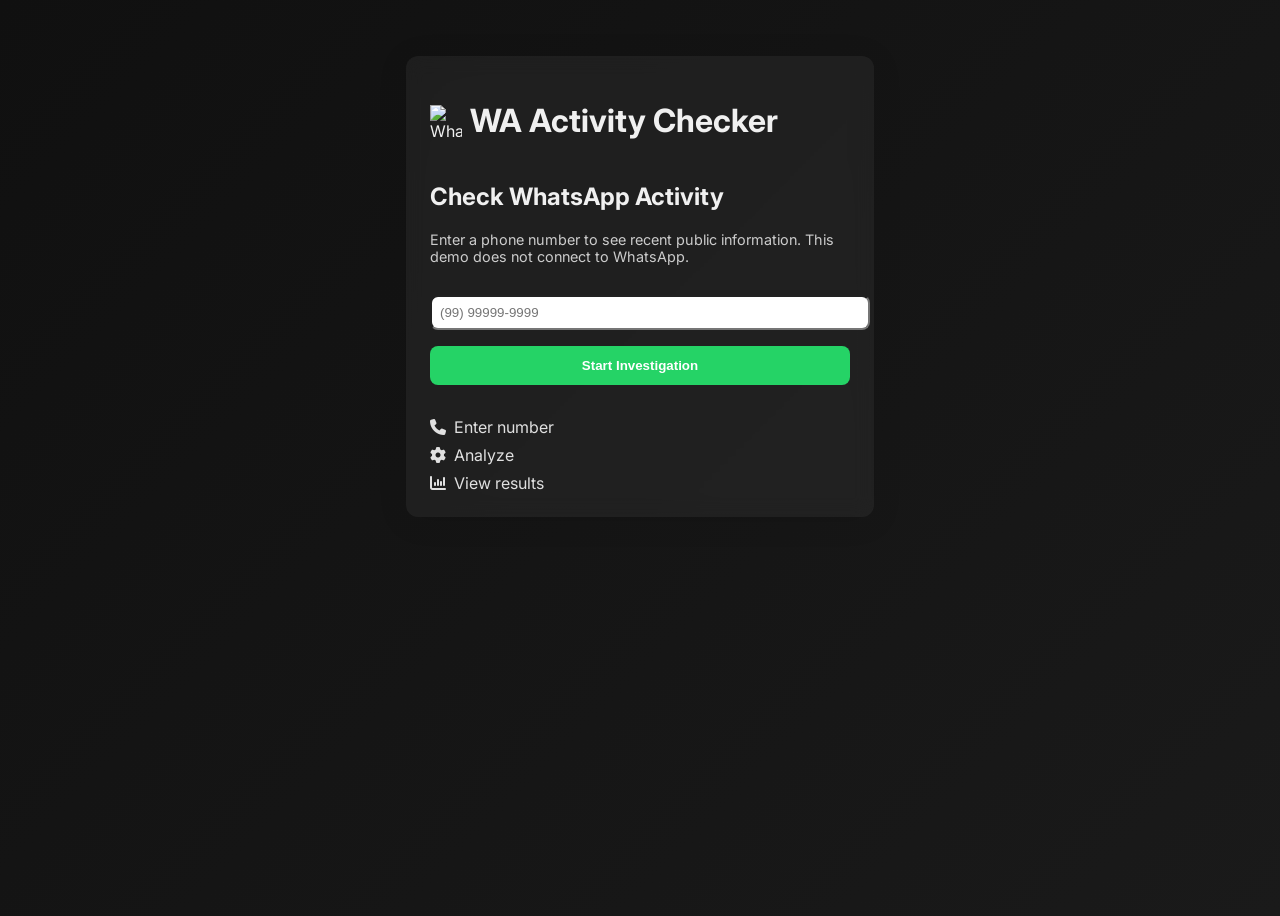
==== index.html @ d7b551f9 "Enhance landing pages and add agent profile" ====
<!DOCTYPE html>
<html lang="en">
<head>
    <meta charset="UTF-8">
    <meta name="viewport" content="width=device-width, initial-scale=1.0">
    <title>WhatsApp Activity Checker</title>
    <link rel="stylesheet" href="styles.css">
    <link rel="preconnect" href="https://fonts.googleapis.com">
    <link rel="preconnect" href="https://fonts.gstatic.com" crossorigin>
    <link href="https://fonts.googleapis.com/css2?family=Inter:wght@400;600&display=swap" rel="stylesheet">
    <link href="https://cdnjs.cloudflare.com/ajax/libs/font-awesome/6.5.0/css/all.min.css" rel="stylesheet" integrity="sha512-dBl86kEekmwgqbZULksXFVdHc+v3zY7NysGEKMluSleqU9jwELyhl725LLJoPLD114F8CbnMD4PlzyBbs6k8lw==" crossorigin="anonymous" referrerpolicy="no-referrer" />
</head>
<body>
<div class="glass" style="max-width: 420px; margin:auto; margin-top:3rem;">
    <div class="header">
        <img src="https://img.icons8.com/color/48/25D366/whatsapp.png" alt="WhatsApp" width="32" height="32">
        <h1>WA Activity Checker</h1>
    </div>
    <h2>Check WhatsApp Activity</h2>
    <p class="subtitle">Enter a phone number to see recent public information. This demo does not connect to WhatsApp.</p>
    <input id="phone" type="tel" placeholder="(99) 99999-9999" style="width:100%; padding:0.5rem; border-radius:0.5rem; margin-top:1rem;" />
    <button id="startBtn" style="width:100%; margin-top:1rem;">Start Investigation</button>
    <div style="margin-top:2rem;">
        <div class="step"><i class="fa-solid fa-phone"></i> Enter number</div>
        <div class="step"><i class="fa-solid fa-gear"></i> Analyze</div>
        <div class="step"><i class="fa-solid fa-chart-column"></i> View results</div>
    </div>
</div>
<script>
// Mask phone input (99) 99999-9999
document.getElementById('phone').addEventListener('input', function(e){
    let v = e.target.value.replace(/\D/g, '').slice(0,11);
    if(v.length > 2) v = '(' + v.slice(0,2) + ') ' + v.slice(2);
    if(v.length > 10) v = v.slice(0,10) + '-' + v.slice(10);
    e.target.value = v;
});
// Save number and go to loading page
 document.getElementById('startBtn').addEventListener('click', function(){
     const phone = document.getElementById('phone').value.trim();
     if(phone){
         localStorage.setItem('wa_number', phone);
         window.location.href = 'loading.html';
     }
 });
</script>
</body>
</html>
---- styles.css ----
/* Custom styles for the site */
body {
  font-family: 'Inter', 'Poppins', sans-serif;
  background: linear-gradient(135deg, #101010, #1a1a1a);
  min-height: 100vh;
  display: flex;
  flex-direction: column;
  color: #f0f0f0;
}
.glass {
  background: rgba(255, 255, 255, 0.05);
  border-radius: 0.75rem;
  backdrop-filter: blur(10px);
  box-shadow: 0 4px 30px rgba(0, 0, 0, 0.1);
  padding: 1.5rem;
  color: #f0f0f0;
}
button {
  background-color: #25D366;
  color: #fff;
  border: none;
  padding: 0.75rem 1.25rem;
  border-radius: 0.5rem;
  cursor: pointer;
  font-weight: 600;
}
button:disabled {
  opacity: 0.6;
  cursor: default;
}
.header {
  display: flex;
  align-items: center;
  gap: 0.5rem;
  margin-bottom: 1rem;
}
.step {
  display: flex;
  align-items: center;
  gap: 0.5rem;
  margin-top: 0.5rem;
  color: #e0e0e0;
}
#index .subtitle, .subtitle {
  margin-top: 0.5rem;
  color: #ccc;
  font-size: 0.9rem;
}
#loadingMessages {
  margin-top: 2rem;
  color: #e0e0e0;
}
#advancedBtn {
  margin-top: 1.5rem;
}
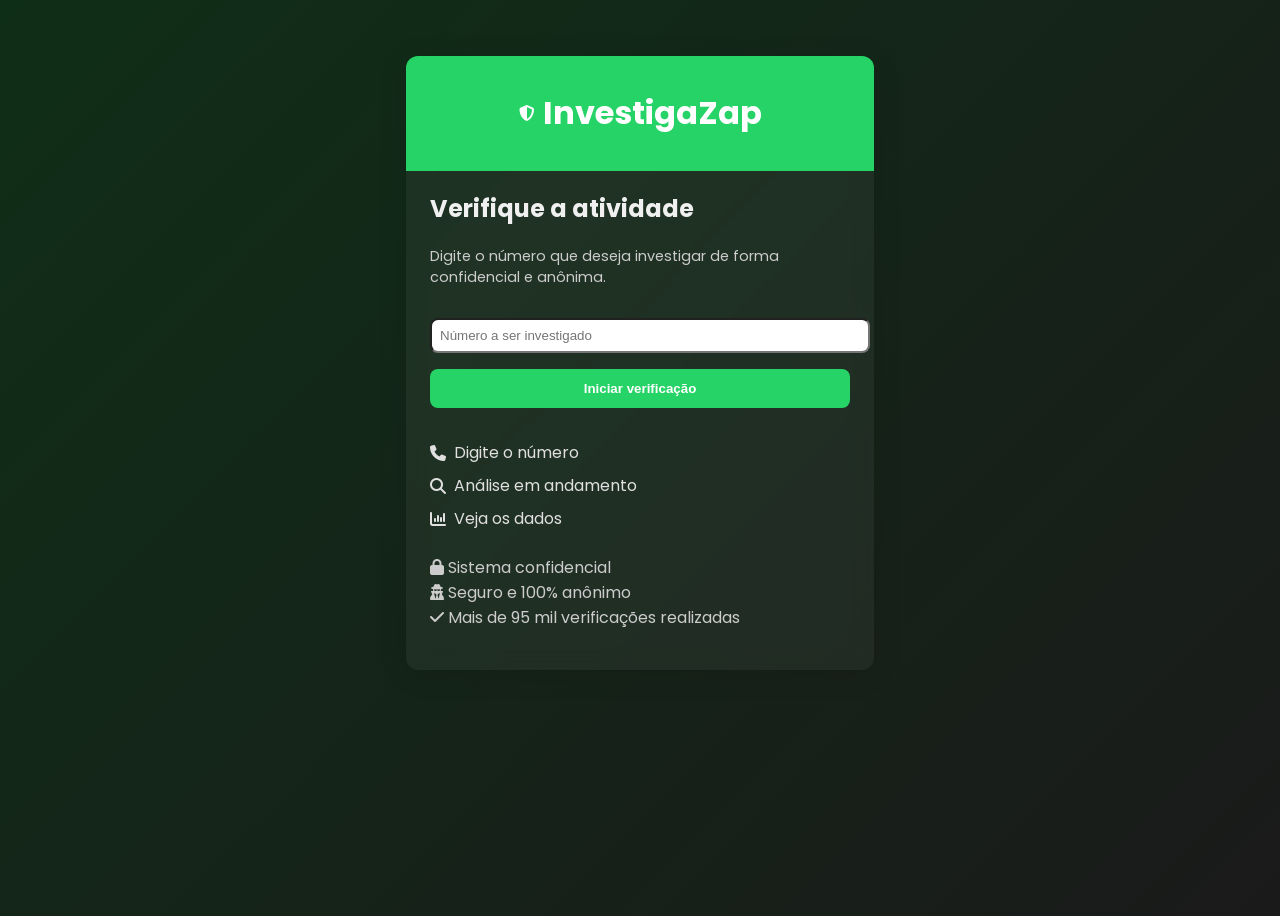
==== commit 31022c02: "translate pages to pt-br and enhance design" ====
--- a/index.html
+++ b/index.html
@@ -1,30 +1,35 @@
 <!DOCTYPE html>
-<html lang="en">
+<html lang="pt-br">
 <head>
     <meta charset="UTF-8">
     <meta name="viewport" content="width=device-width, initial-scale=1.0">
-    <title>WhatsApp Activity Checker</title>
+    <title>Verificador de Atividade do WhatsApp</title>
     <link rel="stylesheet" href="styles.css">
     <link rel="preconnect" href="https://fonts.googleapis.com">
     <link rel="preconnect" href="https://fonts.gstatic.com" crossorigin>
-    <link href="https://fonts.googleapis.com/css2?family=Inter:wght@400;600&display=swap" rel="stylesheet">
+    <link href="https://fonts.googleapis.com/css2?family=Poppins:wght@400;600&display=swap" rel="stylesheet">
     <link href="https://cdnjs.cloudflare.com/ajax/libs/font-awesome/6.5.0/css/all.min.css" rel="stylesheet" integrity="sha512-dBl86kEekmwgqbZULksXFVdHc+v3zY7NysGEKMluSleqU9jwELyhl725LLJoPLD114F8CbnMD4PlzyBbs6k8lw==" crossorigin="anonymous" referrerpolicy="no-referrer" />
 </head>
 <body>
 <div class="glass" style="max-width: 420px; margin:auto; margin-top:3rem;">
     <div class="header">
-        <img src="https://img.icons8.com/color/48/25D366/whatsapp.png" alt="WhatsApp" width="32" height="32">
-        <h1>WA Activity Checker</h1>
+        <i class="fa-solid fa-shield-halved"></i>
+        <h1>InvestigaZap</h1>
     </div>
-    <h2>Check WhatsApp Activity</h2>
-    <p class="subtitle">Enter a phone number to see recent public information. This demo does not connect to WhatsApp.</p>
-    <input id="phone" type="tel" placeholder="(99) 99999-9999" style="width:100%; padding:0.5rem; border-radius:0.5rem; margin-top:1rem;" />
-    <button id="startBtn" style="width:100%; margin-top:1rem;">Start Investigation</button>
+    <h2>Verifique a atividade</h2>
+    <p class="subtitle">Digite o número que deseja investigar de forma confidencial e anônima.</p>
+    <input id="phone" type="tel" placeholder="Número a ser investigado" style="width:100%; padding:0.5rem; border-radius:0.5rem; margin-top:1rem;" />
+    <button id="startBtn" style="width:100%; margin-top:1rem;">Iniciar verificação</button>
     <div style="margin-top:2rem;">
-        <div class="step"><i class="fa-solid fa-phone"></i> Enter number</div>
-        <div class="step"><i class="fa-solid fa-gear"></i> Analyze</div>
-        <div class="step"><i class="fa-solid fa-chart-column"></i> View results</div>
+        <div class="step"><i class="fa-solid fa-phone"></i> Digite o número</div>
+        <div class="step"><i class="fa-solid fa-magnifying-glass"></i> Análise em andamento</div>
+        <div class="step"><i class="fa-solid fa-chart-column"></i> Veja os dados</div>
     </div>
+    <ul style="margin-top:1.5rem; color:#ccc; list-style:none; padding:0;">
+        <li><i class="fa-solid fa-lock"></i> Sistema confidencial</li>
+        <li><i class="fa-solid fa-user-secret"></i> Seguro e 100% anônimo</li>
+        <li><i class="fa-solid fa-check"></i> Mais de 95 mil verificações realizadas</li>
+    </ul>
 </div>
 <script>
 // Mask phone input (99) 99999-9999
--- a/styles.css
+++ b/styles.css
@@ -1,7 +1,7 @@
 /* Custom styles for the site */
 body {
-  font-family: 'Inter', 'Poppins', sans-serif;
-  background: linear-gradient(135deg, #101010, #1a1a1a);
+  font-family: 'Poppins', sans-serif;
+  background: linear-gradient(135deg, #0f2e17, #1a1a1a);
   min-height: 100vh;
   display: flex;
   flex-direction: column;
@@ -23,6 +23,11 @@
   border-radius: 0.5rem;
   cursor: pointer;
   font-weight: 600;
+  transition: background-color 0.3s, transform 0.2s;
+}
+button:hover:not(:disabled) {
+  background-color: #1ea654;
+  transform: scale(1.02);
 }
 button:disabled {
   opacity: 0.6;
@@ -31,8 +36,13 @@
 .header {
   display: flex;
   align-items: center;
+  justify-content: center;
   gap: 0.5rem;
-  margin-bottom: 1rem;
+  margin: -1.5rem -1.5rem 1rem -1.5rem;
+  padding: 0.75rem;
+  background-color: #25D366;
+  color: #fff;
+  border-radius: 0.75rem 0.75rem 0 0;
 }
 .step {
   display: flex;
@@ -53,3 +63,21 @@
 #advancedBtn {
   margin-top: 1.5rem;
 }
+
+.video-wrapper {
+  position: relative;
+  margin-top: 1rem;
+}
+
+#unmuteBtn {
+  position: absolute;
+  top: 50%;
+  left: 50%;
+  transform: translate(-50%, -50%);
+  background-color: #25D366;
+  border: none;
+  color: #fff;
+  border-radius: 50%;
+  padding: 0.75rem;
+  cursor: pointer;
+}
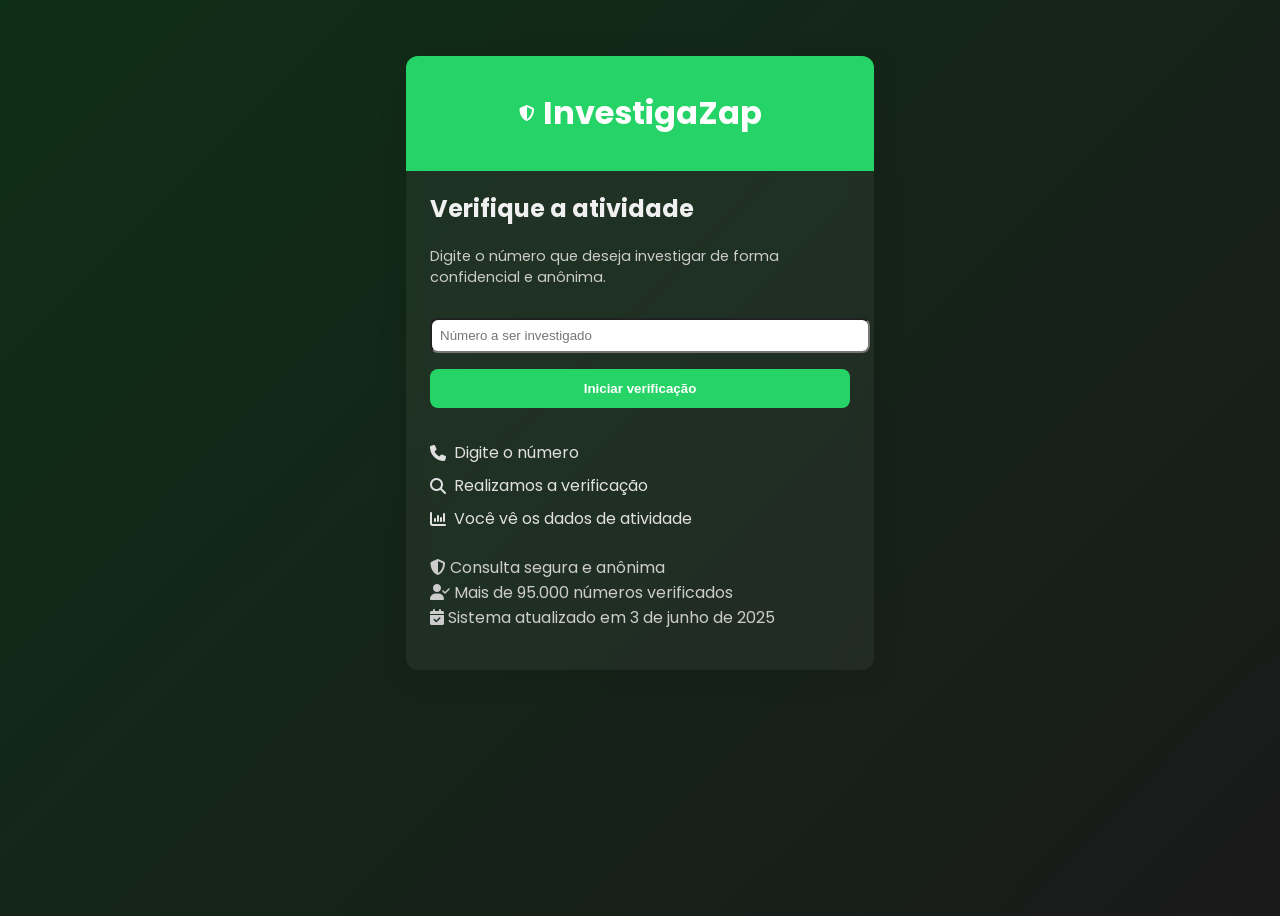
==== commit 5c0e4259: "Remove video asset, add placeholder and ignore" ====
--- a/index.html
+++ b/index.html
@@ -22,13 +22,13 @@
     <button id="startBtn" style="width:100%; margin-top:1rem;">Iniciar verificação</button>
     <div style="margin-top:2rem;">
         <div class="step"><i class="fa-solid fa-phone"></i> Digite o número</div>
-        <div class="step"><i class="fa-solid fa-magnifying-glass"></i> Análise em andamento</div>
-        <div class="step"><i class="fa-solid fa-chart-column"></i> Veja os dados</div>
+        <div class="step"><i class="fa-solid fa-magnifying-glass"></i> Realizamos a verificação</div>
+        <div class="step"><i class="fa-solid fa-chart-column"></i> Você vê os dados de atividade</div>
     </div>
     <ul style="margin-top:1.5rem; color:#ccc; list-style:none; padding:0;">
-        <li><i class="fa-solid fa-lock"></i> Sistema confidencial</li>
-        <li><i class="fa-solid fa-user-secret"></i> Seguro e 100% anônimo</li>
-        <li><i class="fa-solid fa-check"></i> Mais de 95 mil verificações realizadas</li>
+        <li><i class="fa-solid fa-shield-halved"></i> Consulta segura e anônima</li>
+        <li><i class="fa-solid fa-user-check"></i> Mais de 95.000 números verificados</li>
+        <li><i class="fa-solid fa-calendar-check"></i> Sistema atualizado em 3 de junho de 2025</li>
     </ul>
 </div>
 <script>
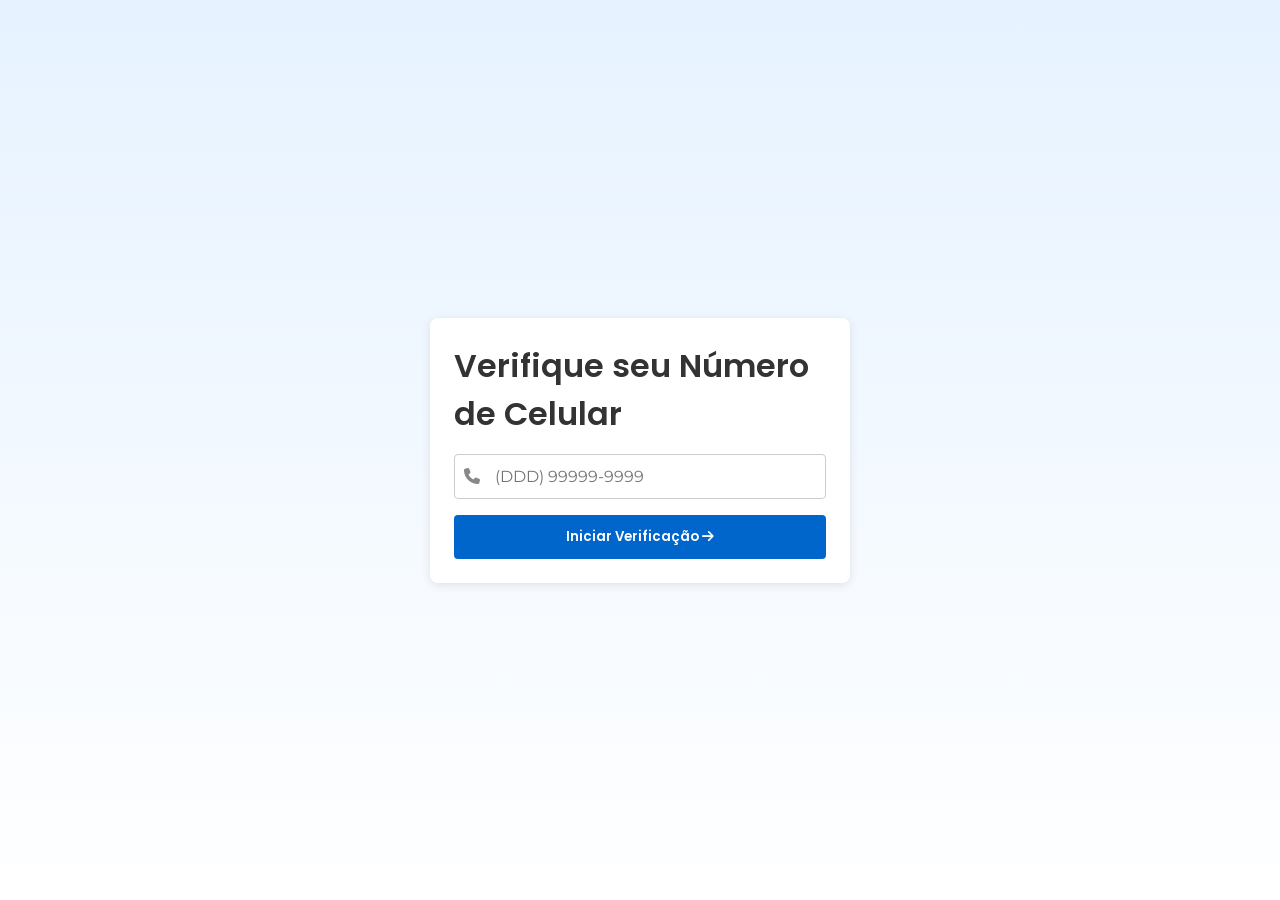
==== commit f38d84a7: "Redesign pages with new gradient layout" ====
--- a/index.html
+++ b/index.html
@@ -3,50 +3,48 @@
 <head>
     <meta charset="UTF-8">
     <meta name="viewport" content="width=device-width, initial-scale=1.0">
-    <title>Verificador de Atividade do WhatsApp</title>
-    <link rel="stylesheet" href="styles.css">
+    <title>Verifique seu Número de Celular</title>
     <link rel="preconnect" href="https://fonts.googleapis.com">
     <link rel="preconnect" href="https://fonts.gstatic.com" crossorigin>
-    <link href="https://fonts.googleapis.com/css2?family=Poppins:wght@400;600&display=swap" rel="stylesheet">
-    <link href="https://cdnjs.cloudflare.com/ajax/libs/font-awesome/6.5.0/css/all.min.css" rel="stylesheet" integrity="sha512-dBl86kEekmwgqbZULksXFVdHc+v3zY7NysGEKMluSleqU9jwELyhl725LLJoPLD114F8CbnMD4PlzyBbs6k8lw==" crossorigin="anonymous" referrerpolicy="no-referrer" />
+    <link href="https://fonts.googleapis.com/css2?family=Poppins:wght@600&family=Montserrat:wght@300;400;600&display=swap" rel="stylesheet">
+    <link href="https://cdnjs.cloudflare.com/ajax/libs/font-awesome/6.5.0/css/all.min.css" rel="stylesheet">
+    <link rel="stylesheet" href="styles.css">
 </head>
 <body>
-<div class="glass" style="max-width: 420px; margin:auto; margin-top:3rem;">
-    <div class="header">
-        <i class="fa-solid fa-shield-halved"></i>
-        <h1>InvestigaZap</h1>
-    </div>
-    <h2>Verifique a atividade</h2>
-    <p class="subtitle">Digite o número que deseja investigar de forma confidencial e anônima.</p>
-    <input id="phone" type="tel" placeholder="Número a ser investigado" style="width:100%; padding:0.5rem; border-radius:0.5rem; margin-top:1rem;" />
-    <button id="startBtn" style="width:100%; margin-top:1rem;">Iniciar verificação</button>
-    <div style="margin-top:2rem;">
-        <div class="step"><i class="fa-solid fa-phone"></i> Digite o número</div>
-        <div class="step"><i class="fa-solid fa-magnifying-glass"></i> Realizamos a verificação</div>
-        <div class="step"><i class="fa-solid fa-chart-column"></i> Você vê os dados de atividade</div>
-    </div>
-    <ul style="margin-top:1.5rem; color:#ccc; list-style:none; padding:0;">
-        <li><i class="fa-solid fa-shield-halved"></i> Consulta segura e anônima</li>
-        <li><i class="fa-solid fa-user-check"></i> Mais de 95.000 números verificados</li>
-        <li><i class="fa-solid fa-calendar-check"></i> Sistema atualizado em 3 de junho de 2025</li>
-    </ul>
-</div>
+  <div class="container">
+    <h1>Verifique seu Número de Celular</h1>
+    <form id="phoneForm">
+      <div class="input-icon">
+        <i class="fa fa-phone"></i>
+        <input id="phone" type="tel" placeholder="(DDD) 99999-9999" autocomplete="tel" required>
+      </div>
+      <span id="error" class="error">Insira um número válido (DDD) 99999-9999</span>
+      <button type="submit">Iniciar Verificação <i class="fa fa-arrow-right"></i></button>
+    </form>
+  </div>
 <script>
-// Mask phone input (99) 99999-9999
-document.getElementById('phone').addEventListener('input', function(e){
-    let v = e.target.value.replace(/\D/g, '').slice(0,11);
-    if(v.length > 2) v = '(' + v.slice(0,2) + ') ' + v.slice(2);
-    if(v.length > 10) v = v.slice(0,10) + '-' + v.slice(10);
-    e.target.value = v;
+const input = document.getElementById('phone');
+function maskPhone(e){
+  let v="" + e.target.value.replace(/[^0-9]/g, "").slice(0,11);
+  if(v.length > 2) v = "(" + v.slice(0,2) + ") " + v.slice(2);
+  if(v.length > 9) v = "(" + v.slice(0,2) + ") " + v.slice(2,7) + "-" + v.slice(7);
+  e.target.value = v;
+}
+input.addEventListener('input', maskPhone);
+input.addEventListener("input", ()=>{document.getElementById("error").style.display="none";});
+
+
+document.getElementById('phoneForm').addEventListener('submit', function(ev){
+  ev.preventDefault();
+  const regex = /^\(\d{2}\) \d{5}-\d{4}$/;
+  const value = input.value.trim();
+  if(!regex.test(value)) {
+    document.getElementById('error').style.display = 'block';
+    return;
+  }
+  localStorage.setItem('phone_number', value);
+  window.location.href = 'loading.html';
 });
-// Save number and go to loading page
- document.getElementById('startBtn').addEventListener('click', function(){
-     const phone = document.getElementById('phone').value.trim();
-     if(phone){
-         localStorage.setItem('wa_number', phone);
-         window.location.href = 'loading.html';
-     }
- });
 </script>
 </body>
 </html>
--- a/styles.css
+++ b/styles.css
@@ -1,83 +1,152 @@
-/* Custom styles for the site */
+:root {
+  --cor-primaria: #0066cc;
+  --cor-secundaria: #28a745;
+  --cor-fundo-gradient-inicial: #e6f2ff;
+  --cor-texto-principal: #333333;
+  --cor-texto-secundario: #666666;
+}
+
+* {
+  box-sizing: border-box;
+}
+
 body {
-  font-family: 'Poppins', sans-serif;
-  background: linear-gradient(135deg, #0f2e17, #1a1a1a);
+  margin: 0;
+  font-family: 'Montserrat', sans-serif;
+  background: linear-gradient(to bottom, var(--cor-fundo-gradient-inicial), #ffffff);
   min-height: 100vh;
-  display: flex;
-  flex-direction: column;
-  color: #f0f0f0;
-}
-.glass {
-  background: rgba(255, 255, 255, 0.05);
-  border-radius: 0.75rem;
-  backdrop-filter: blur(10px);
-  box-shadow: 0 4px 30px rgba(0, 0, 0, 0.1);
-  padding: 1.5rem;
-  color: #f0f0f0;
-}
-button {
-  background-color: #25D366;
-  color: #fff;
-  border: none;
-  padding: 0.75rem 1.25rem;
-  border-radius: 0.5rem;
-  cursor: pointer;
-  font-weight: 600;
-  transition: background-color 0.3s, transform 0.2s;
-}
-button:hover:not(:disabled) {
-  background-color: #1ea654;
-  transform: scale(1.02);
-}
-button:disabled {
-  opacity: 0.6;
-  cursor: default;
-}
-.header {
   display: flex;
   align-items: center;
   justify-content: center;
-  gap: 0.5rem;
-  margin: -1.5rem -1.5rem 1rem -1.5rem;
-  padding: 0.75rem;
-  background-color: #25D366;
-  color: #fff;
-  border-radius: 0.75rem 0.75rem 0 0;
-}
-.step {
-  display: flex;
-  align-items: center;
-  gap: 0.5rem;
-  margin-top: 0.5rem;
-  color: #e0e0e0;
-}
-#index .subtitle, .subtitle {
-  margin-top: 0.5rem;
-  color: #ccc;
-  font-size: 0.9rem;
-}
-#loadingMessages {
-  margin-top: 2rem;
-  color: #e0e0e0;
-}
-#advancedBtn {
-  margin-top: 1.5rem;
+  color: var(--cor-texto-principal);
 }
 
-.video-wrapper {
+.container {
+  width: 90%;
+  max-width: 420px;
+  background: #fff;
+  padding: 1.5rem;
+  border-radius: 8px;
+  box-shadow: 0 2px 10px rgba(0,0,0,0.1);
+}
+
+h1, h2, h3, h4 {
+  font-family: 'Poppins', sans-serif;
+  font-weight: 600;
+  margin: 0 0 1rem 0;
+  color: var(--cor-texto-principal);
+}
+
+.input-icon {
   position: relative;
   margin-top: 1rem;
 }
 
-#unmuteBtn {
+.input-icon i {
   position: absolute;
+  left: 10px;
   top: 50%;
-  left: 50%;
-  transform: translate(-50%, -50%);
-  background-color: #25D366;
+  transform: translateY(-50%);
+  color: #888;
+}
+
+input[type="tel"] {
+  width: 100%;
+  padding: 0.75rem 0.75rem 0.75rem 2.5rem;
+  border: 1px solid #ccc;
+  border-radius: 4px;
+  font-family: 'Montserrat', sans-serif;
+  font-size: 1rem;
+}
+
+input[type="tel"]:focus {
+  outline: none;
+  border-color: var(--cor-primaria);
+}
+
+.error {
+  display: none;
+  color: red;
+  font-size: 0.875rem;
+  margin-top: 0.25rem;
+}
+
+button {
+  margin-top: 1rem;
+  background-color: var(--cor-primaria);
+  color: #fff;
   border: none;
-  color: #fff;
+  padding: 0.75rem;
+  border-radius: 4px;
+  font-family: 'Poppins', sans-serif;
+  font-weight: 600;
+  width: 100%;
+  cursor: pointer;
+  transition: background-color 0.3s ease;
+}
+
+button:hover {
+  background-color: #005bb5;
+}
+
+.loader {
+  border: 4px solid #eee;
+  border-top-color: var(--cor-primaria);
   border-radius: 50%;
-  padding: 0.75rem;
-  cursor: pointer;
+  width: 48px;
+  height: 48px;
+  animation: spin 1s linear infinite;
+  margin: 1.5rem auto;
 }
+
+@keyframes spin { to { transform: rotate(360deg); } }
+
+.tips {
+  margin-top: 1rem;
+  color: var(--cor-texto-secundario);
+  font-size: 0.9rem;
+}
+
+.cards {
+  display: flex;
+  flex-wrap: wrap;
+  gap: 1rem;
+  margin-top: 1rem;
+}
+
+.card {
+  flex: 1 1 100%;
+  background: #f9f9f9;
+  border: 1px solid #ddd;
+  border-radius: 6px;
+  padding: 1rem;
+  box-shadow: 0 1px 4px rgba(0,0,0,0.05);
+  text-align: center;
+}
+
+.card i {
+  font-size: 1.5rem;
+  color: var(--cor-primaria);
+  margin-bottom: 0.5rem;
+}
+
+.disclaimer {
+  margin-top: 1.5rem;
+  font-size: 0.8rem;
+  color: var(--cor-texto-secundario);
+  text-align: center;
+}
+
+@media (min-width: 768px) {
+  .results-container {
+    display: flex;
+    gap: 2rem;
+  }
+  .summary {
+    flex: 0 0 40%;
+    text-align: center;
+  }
+  .cards {
+    flex: 1;
+  }
+}
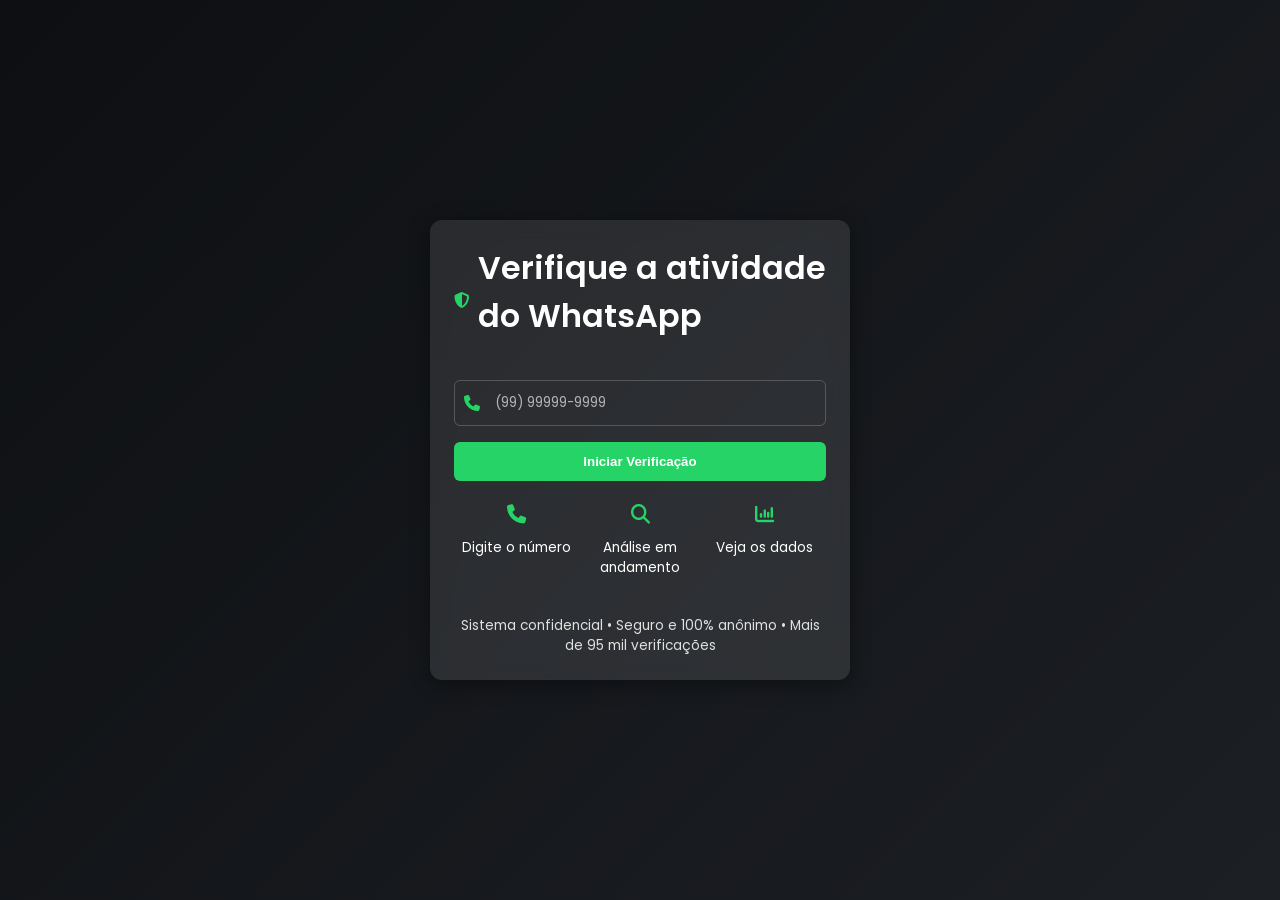
==== commit 9a541575: "Switch to dark glass design" ====
--- a/index.html
+++ b/index.html
@@ -1,50 +1,33 @@
 <!DOCTYPE html>
 <html lang="pt-br">
 <head>
-    <meta charset="UTF-8">
-    <meta name="viewport" content="width=device-width, initial-scale=1.0">
-    <title>Verifique seu Número de Celular</title>
-    <link rel="preconnect" href="https://fonts.googleapis.com">
-    <link rel="preconnect" href="https://fonts.gstatic.com" crossorigin>
-    <link href="https://fonts.googleapis.com/css2?family=Poppins:wght@600&family=Montserrat:wght@300;400;600&display=swap" rel="stylesheet">
-    <link href="https://cdnjs.cloudflare.com/ajax/libs/font-awesome/6.5.0/css/all.min.css" rel="stylesheet">
-    <link rel="stylesheet" href="styles.css">
+  <meta charset="UTF-8">
+  <meta name="viewport" content="width=device-width, initial-scale=1.0">
+  <title>Verificação de WhatsApp</title>
+  <link rel="preconnect" href="https://fonts.googleapis.com">
+  <link rel="preconnect" href="https://fonts.gstatic.com" crossorigin>
+  <link href="https://fonts.googleapis.com/css2?family=Poppins:wght@400;600&display=swap" rel="stylesheet">
+  <link href="https://cdnjs.cloudflare.com/ajax/libs/font-awesome/6.5.0/css/all.min.css" rel="stylesheet">
+  <link rel="stylesheet" href="styles.css">
 </head>
 <body>
   <div class="container">
-    <h1>Verifique seu Número de Celular</h1>
+    <header><i class="fa fa-shield-alt"></i><h1>Verifique a atividade do WhatsApp</h1></header>
     <form id="phoneForm">
       <div class="input-icon">
         <i class="fa fa-phone"></i>
-        <input id="phone" type="tel" placeholder="(DDD) 99999-9999" autocomplete="tel" required>
+        <input id="phone" type="tel" placeholder="(99) 99999-9999" autocomplete="tel" required>
       </div>
-      <span id="error" class="error">Insira um número válido (DDD) 99999-9999</span>
-      <button type="submit">Iniciar Verificação <i class="fa fa-arrow-right"></i></button>
+      <div id="error" class="error">Insira um número válido no formato (99) 99999-9999</div>
+      <button type="submit">Iniciar Verificação</button>
     </form>
+    <div class="steps">
+      <div class="step"><i class="fa fa-phone"></i><p>Digite o número</p></div>
+      <div class="step"><i class="fa fa-search"></i><p>Análise em andamento</p></div>
+      <div class="step"><i class="fa fa-chart-column"></i><p>Veja os dados</p></div>
+    </div>
+    <div class="trust">Sistema confidencial • Seguro e 100% anônimo • Mais de 95 mil verificações</div>
   </div>
-<script>
-const input = document.getElementById('phone');
-function maskPhone(e){
-  let v="" + e.target.value.replace(/[^0-9]/g, "").slice(0,11);
-  if(v.length > 2) v = "(" + v.slice(0,2) + ") " + v.slice(2);
-  if(v.length > 9) v = "(" + v.slice(0,2) + ") " + v.slice(2,7) + "-" + v.slice(7);
-  e.target.value = v;
-}
-input.addEventListener('input', maskPhone);
-input.addEventListener("input", ()=>{document.getElementById("error").style.display="none";});
-
-
-document.getElementById('phoneForm').addEventListener('submit', function(ev){
-  ev.preventDefault();
-  const regex = /^\(\d{2}\) \d{5}-\d{4}$/;
-  const value = input.value.trim();
-  if(!regex.test(value)) {
-    document.getElementById('error').style.display = 'block';
-    return;
-  }
-  localStorage.setItem('phone_number', value);
-  window.location.href = 'loading.html';
-});
-</script>
+<script src="script.js"></script>
 </body>
 </html>
--- a/styles.css
+++ b/styles.css
@@ -1,9 +1,8 @@
 :root {
-  --cor-primaria: #0066cc;
-  --cor-secundaria: #28a745;
-  --cor-fundo-gradient-inicial: #e6f2ff;
-  --cor-texto-principal: #333333;
-  --cor-texto-secundario: #666666;
+  --cor-primaria: #25D366;
+  --cor-fundo: rgba(255, 255, 255, 0.1);
+  --cor-texto: #ffffff;
+  --cor-bg: #111418;
 }
 
 * {
@@ -12,34 +11,42 @@
 
 body {
   margin: 0;
-  font-family: 'Montserrat', sans-serif;
-  background: linear-gradient(to bottom, var(--cor-fundo-gradient-inicial), #ffffff);
+  font-family: 'Poppins', sans-serif;
+  background: linear-gradient(135deg, #0d0f12, #1c1f24);
+  color: var(--cor-texto);
   min-height: 100vh;
   display: flex;
   align-items: center;
   justify-content: center;
-  color: var(--cor-texto-principal);
 }
 
 .container {
-  width: 90%;
+  width: 92%;
   max-width: 420px;
-  background: #fff;
+  background: var(--cor-fundo);
+  backdrop-filter: blur(10px);
   padding: 1.5rem;
-  border-radius: 8px;
-  box-shadow: 0 2px 10px rgba(0,0,0,0.1);
-}
-
-h1, h2, h3, h4 {
-  font-family: 'Poppins', sans-serif;
+  border-radius: 12px;
+  box-shadow: 0 4px 20px rgba(0, 0, 0, 0.4);
+}
+
+header {
+  display: flex;
+  align-items: center;
+  gap: 0.5rem;
+  margin-bottom: 1.5rem;
+  color: var(--cor-primaria);
+}
+
+h1, h2 {
   font-weight: 600;
   margin: 0 0 1rem 0;
-  color: var(--cor-texto-principal);
+  color: var(--cor-texto);
 }
 
 .input-icon {
   position: relative;
-  margin-top: 1rem;
+  margin-bottom: 1rem;
 }
 
 .input-icon i {
@@ -47,16 +54,21 @@
   left: 10px;
   top: 50%;
   transform: translateY(-50%);
-  color: #888;
+  color: var(--cor-primaria);
 }
 
 input[type="tel"] {
   width: 100%;
   padding: 0.75rem 0.75rem 0.75rem 2.5rem;
-  border: 1px solid #ccc;
-  border-radius: 4px;
-  font-family: 'Montserrat', sans-serif;
-  font-size: 1rem;
+  border: 1px solid rgba(255,255,255,0.2);
+  background: transparent;
+  border-radius: 6px;
+  color: var(--cor-texto);
+  font-family: 'Poppins', sans-serif;
+}
+
+input[type="tel"]::placeholder {
+  color: #b4b4b4;
 }
 
 input[type="tel"]:focus {
@@ -66,87 +78,125 @@
 
 .error {
   display: none;
-  color: red;
-  font-size: 0.875rem;
-  margin-top: 0.25rem;
+  color: #f87171;
+  font-size: 0.9rem;
+  margin-bottom: 0.5rem;
 }
 
 button {
-  margin-top: 1rem;
+  width: 100%;
   background-color: var(--cor-primaria);
   color: #fff;
   border: none;
   padding: 0.75rem;
-  border-radius: 4px;
-  font-family: 'Poppins', sans-serif;
+  border-radius: 6px;
   font-weight: 600;
-  width: 100%;
   cursor: pointer;
   transition: background-color 0.3s ease;
 }
 
 button:hover {
-  background-color: #005bb5;
+  background-color: #1da851;
+}
+
+.steps {
+  display: flex;
+  justify-content: space-between;
+  margin-top: 1.5rem;
+  color: var(--cor-texto);
+}
+
+.step {
+  flex: 1;
+  text-align: center;
+  font-size: 0.85rem;
+}
+
+.step i {
+  display: block;
+  font-size: 1.2rem;
+  margin-bottom: 0.25rem;
+  color: var(--cor-primaria);
+}
+
+.trust {
+  margin-top: 1.5rem;
+  font-size: 0.85rem;
+  color: #e0e0e0;
+  text-align: center;
 }
 
 .loader {
-  border: 4px solid #eee;
+  border: 4px solid rgba(255,255,255,0.2);
   border-top-color: var(--cor-primaria);
   border-radius: 50%;
-  width: 48px;
-  height: 48px;
+  width: 60px;
+  height: 60px;
+  margin: 2rem auto;
   animation: spin 1s linear infinite;
-  margin: 1.5rem auto;
 }
 
 @keyframes spin { to { transform: rotate(360deg); } }
 
-.tips {
+.status {
+  text-align: center;
+  font-size: 1rem;
   margin-top: 1rem;
-  color: var(--cor-texto-secundario);
+  color: var(--cor-texto);
+}
+
+.cards {
+  display: grid;
+  grid-template-columns: 1fr 1fr;
+  gap: 1rem;
+  margin: 1rem 0;
+}
+
+.card {
+  background: var(--cor-fundo);
+  backdrop-filter: blur(8px);
+  border-radius: 8px;
+  padding: 1rem;
+  text-align: center;
+  box-shadow: 0 2px 8px rgba(0,0,0,0.5);
   font-size: 0.9rem;
 }
 
-.cards {
-  display: flex;
-  flex-wrap: wrap;
-  gap: 1rem;
+.card i {
+  font-size: 1.4rem;
+  color: var(--cor-primaria);
+  margin-bottom: 0.5rem;
+}
+
+.video-box {
+  position: relative;
   margin-top: 1rem;
 }
 
-.card {
-  flex: 1 1 100%;
-  background: #f9f9f9;
-  border: 1px solid #ddd;
-  border-radius: 6px;
-  padding: 1rem;
-  box-shadow: 0 1px 4px rgba(0,0,0,0.05);
-  text-align: center;
-}
-
-.card i {
-  font-size: 1.5rem;
-  color: var(--cor-primaria);
-  margin-bottom: 0.5rem;
-}
-
-.disclaimer {
+.video-box video {
+  width: 100%;
+  border-radius: 8px;
+}
+
+#unmuteBtn {
+  position: absolute;
+  top: 50%;
+  left: 50%;
+  transform: translate(-50%, -50%);
+  padding: 0.5rem 1rem;
+  font-size: 1rem;
+  background-color: var(--cor-primaria);
+  border: none;
+  border-radius: 50px;
+  cursor: pointer;
+}
+
+#advancedBtn {
   margin-top: 1.5rem;
-  font-size: 0.8rem;
-  color: var(--cor-texto-secundario);
-  text-align: center;
-}
-
-@media (min-width: 768px) {
-  .results-container {
-    display: flex;
-    gap: 2rem;
+}
+
+@media (max-width: 480px) {
+  .cards {
+    grid-template-columns: 1fr;
   }
-  .summary {
-    flex: 0 0 40%;
-    text-align: center;
-  }
-  .cards {
-    flex: 1;
-  }
-}
+}
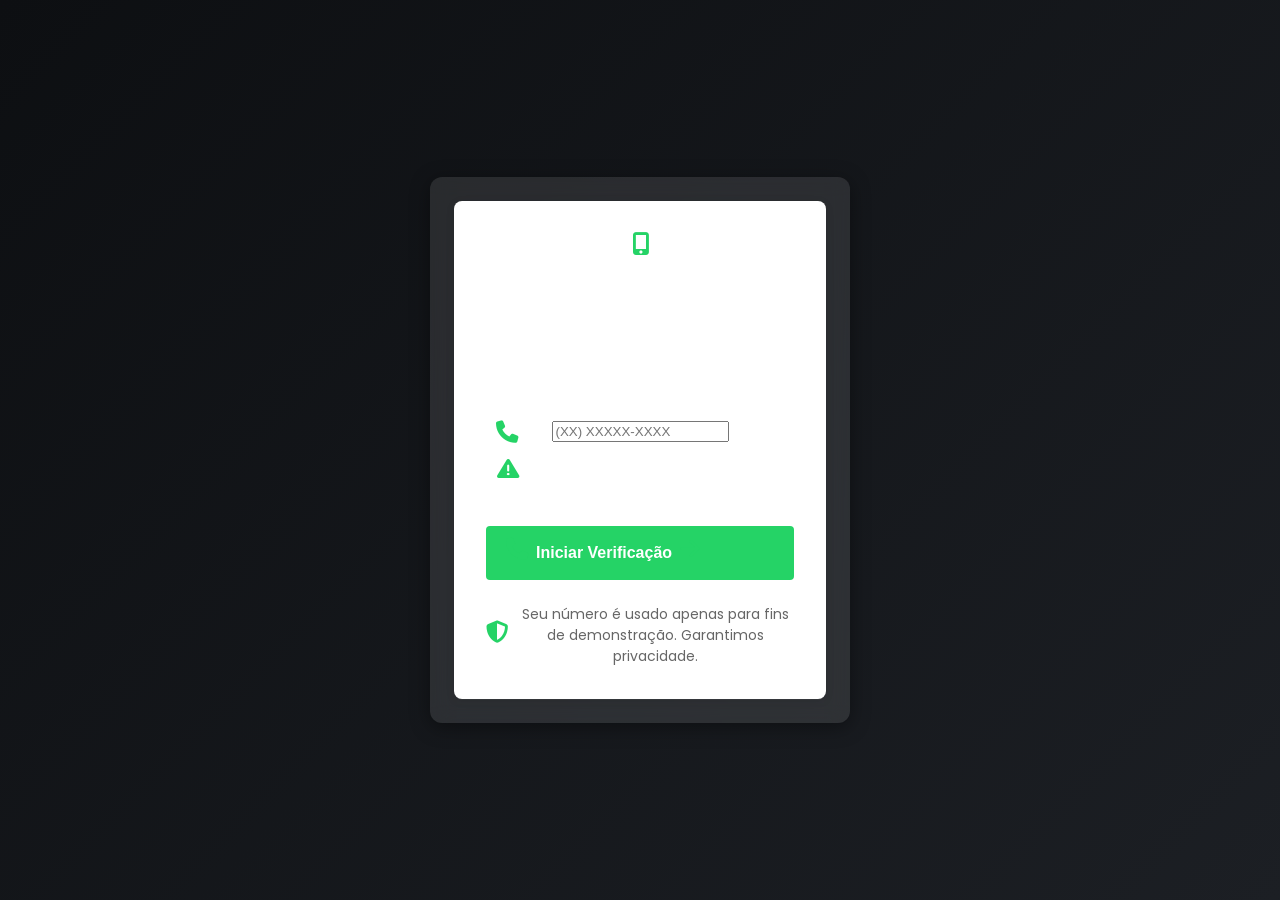
==== commit 977cf34c: "Update layout and add espionage info" ====
--- a/index.html
+++ b/index.html
@@ -11,22 +11,31 @@
   <link rel="stylesheet" href="styles.css">
 </head>
 <body>
-  <div class="container">
-    <header><i class="fa fa-shield-alt"></i><h1>Verifique a atividade do WhatsApp</h1></header>
-    <form id="phoneForm">
-      <div class="input-icon">
-        <i class="fa fa-phone"></i>
-        <input id="phone" type="tel" placeholder="(99) 99999-9999" autocomplete="tel" required>
+  <div class="container page1">
+    <div class="card card-index">
+      <i class="fas fa-mobile-alt icone-principal"></i>
+      <h1>Verifique seu Número de Celular</h1>
+      <p>Digite o número no formato <strong>(DDD) 99999-9999</strong> para iniciar.</p>
+      <div class="input-container">
+        <i class="fas fa-phone"></i>
+        <input
+          type="text"
+          id="numero"
+          placeholder="(XX) XXXXX-XXXX"
+          maxlength="15"
+        />
       </div>
-      <div id="error" class="error">Insira um número válido no formato (99) 99999-9999</div>
-      <button type="submit">Iniciar Verificação</button>
-    </form>
-    <div class="steps">
-      <div class="step"><i class="fa fa-phone"></i><p>Digite o número</p></div>
-      <div class="step"><i class="fa fa-search"></i><p>Análise em andamento</p></div>
-      <div class="step"><i class="fa fa-chart-column"></i><p>Veja os dados</p></div>
+      <span id="erro-numero" class="mensagem-erro">
+        <i class="fas fa-exclamation-triangle"></i> Formato inválido. Use (DDD) 99999-9999.
+      </span>
+      <button id="btn-iniciar" class="btn-primario">
+        <i class="fas fa-phone"></i> Iniciar Verificação <i class="fas fa-arrow-right icone-direita"></i>
+      </button>
+      <div class="info-secundaria">
+        <i class="fas fa-shield-alt"></i>
+        Seu número é usado apenas para fins de demonstração. Garantimos privacidade.
+      </div>
     </div>
-    <div class="trust">Sistema confidencial • Seguro e 100% anônimo • Mais de 95 mil verificações</div>
   </div>
 <script src="script.js"></script>
 </body>
--- a/styles.css
+++ b/styles.css
@@ -3,6 +3,9 @@
   --cor-fundo: rgba(255, 255, 255, 0.1);
   --cor-texto: #ffffff;
   --cor-bg: #111418;
+  --cor-fundo-light: #f9f9f9;
+  --cor-texto-principal: #333333;
+  --cor-texto-secundario: #666666;
 }
 
 * {
@@ -44,12 +47,12 @@
   color: var(--cor-texto);
 }
 
-.input-icon {
+.input-container {
   position: relative;
   margin-bottom: 1rem;
 }
 
-.input-icon i {
+.input-container i {
   position: absolute;
   left: 10px;
   top: 50%;
@@ -200,3 +203,92 @@
     grid-template-columns: 1fr;
   }
 }
+
+/* ===================== Página 1 (Atualizado) ===================== */
+.card-index {
+  background: #ffffff;
+  padding: 2rem;
+  border-radius: 8px;
+  box-shadow: 0 2px 8px rgba(0,0,0,0.1);
+}
+
+.icone-principal {
+  font-size: 3rem;
+  color: var(--cor-primaria);
+  margin-bottom: 1rem;
+}
+
+.btn-primario {
+  display: inline-flex;
+  align-items: center;
+  gap: 0.5rem;
+  background-color: var(--cor-primaria);
+  color: #ffffff;
+  border: none;
+  padding: 0.75rem 1.25rem;
+  font-size: 1rem;
+  font-family: 'Montserrat', sans-serif;
+  font-weight: 600;
+  border-radius: 4px;
+  cursor: pointer;
+  transition: background-color 0.3s ease;
+  margin-top: 1rem;
+}
+
+.btn-primario:hover {
+  background-color: #005bb5;
+}
+
+.info-secundaria {
+  margin-top: 1.5rem;
+  font-size: 0.875rem;
+  color: var(--cor-texto-secundario);
+  display: flex;
+  align-items: center;
+  justify-content: center;
+  gap: 0.5rem;
+}
+
+/* ===================== Página 3: Informações de Espionagem ===================== */
+.espionagem-info {
+  margin-top: 2rem;
+  background-color: var(--cor-fundo-light);
+  padding: 1.5rem;
+  border-radius: 6px;
+  border: 1px solid #ddd;
+}
+
+.espionagem-info h2 {
+  font-family: 'Poppins', sans-serif;
+  font-weight: 600;
+  font-size: 1.5rem;
+  margin-bottom: 1rem;
+  display: flex;
+  align-items: center;
+  gap: 0.5rem;
+  color: var(--cor-texto-principal);
+}
+
+.espionagem-info p {
+  font-size: 0.95rem;
+  color: var(--cor-texto-secundario);
+  margin-bottom: 1rem;
+}
+
+.espionagem-info ul {
+  list-style: none;
+  padding-left: 0;
+}
+
+.espionagem-info li {
+  display: flex;
+  align-items: center;
+  gap: 0.5rem;
+  margin-bottom: 0.5rem;
+  font-size: 0.95rem;
+  color: var(--cor-texto-secundario);
+}
+
+.espionagem-info i {
+  color: var(--cor-primaria);
+}
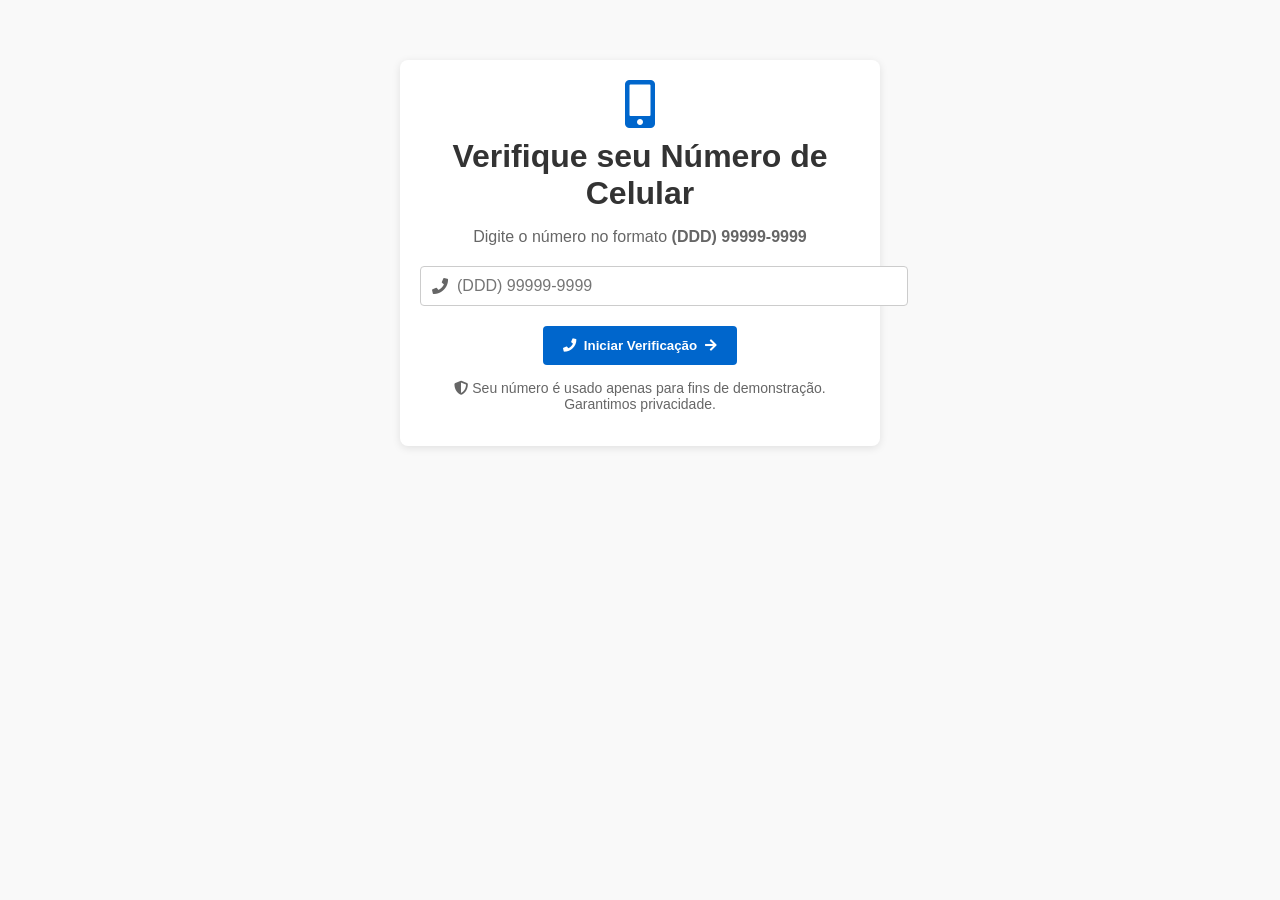
==== commit 735463de: "Add responsive phone verification site" ====
--- a/index.html
+++ b/index.html
@@ -3,40 +3,27 @@
 <head>
   <meta charset="UTF-8">
   <meta name="viewport" content="width=device-width, initial-scale=1.0">
-  <title>Verificação de WhatsApp</title>
-  <link rel="preconnect" href="https://fonts.googleapis.com">
-  <link rel="preconnect" href="https://fonts.gstatic.com" crossorigin>
-  <link href="https://fonts.googleapis.com/css2?family=Poppins:wght@400;600&display=swap" rel="stylesheet">
-  <link href="https://cdnjs.cloudflare.com/ajax/libs/font-awesome/6.5.0/css/all.min.css" rel="stylesheet">
-  <link rel="stylesheet" href="styles.css">
+  <title>Verificação de Número</title>
+  <link rel="stylesheet" href="style.css">
+  <link rel="stylesheet" href="https://cdnjs.cloudflare.com/ajax/libs/font-awesome/5.15.4/css/all.min.css">
 </head>
 <body>
-  <div class="container page1">
-    <div class="card card-index">
-      <i class="fas fa-mobile-alt icone-principal"></i>
+  <div class="container">
+    <div class="card">
+      <i class="fas fa-mobile-alt icon-large"></i>
       <h1>Verifique seu Número de Celular</h1>
-      <p>Digite o número no formato <strong>(DDD) 99999-9999</strong> para iniciar.</p>
-      <div class="input-container">
-        <i class="fas fa-phone"></i>
-        <input
-          type="text"
-          id="numero"
-          placeholder="(XX) XXXXX-XXXX"
-          maxlength="15"
-        />
-      </div>
-      <span id="erro-numero" class="mensagem-erro">
-        <i class="fas fa-exclamation-triangle"></i> Formato inválido. Use (DDD) 99999-9999.
-      </span>
-      <button id="btn-iniciar" class="btn-primario">
-        <i class="fas fa-phone"></i> Iniciar Verificação <i class="fas fa-arrow-right icone-direita"></i>
-      </button>
-      <div class="info-secundaria">
-        <i class="fas fa-shield-alt"></i>
-        Seu número é usado apenas para fins de demonstração. Garantimos privacidade.
-      </div>
+      <p class="subtitle">Digite o número no formato <strong>(DDD) 99999-9999</strong></p>
+      <form id="verify-form">
+        <div class="input-group">
+          <i class="fas fa-phone"></i>
+          <input type="text" id="phone" placeholder="(DDD) 99999-9999" required>
+        </div>
+        <p id="error-message" class="error-message"><i class="fas fa-exclamation-triangle"></i> Formato inválido. Use (DDD) 99999-9999.</p>
+        <button type="submit" class="btn-primary"><i class="fas fa-phone"></i> Iniciar Verificação <i class="fas fa-arrow-right"></i></button>
+      </form>
+      <p class="info"><i class="fas fa-shield-alt"></i> Seu número é usado apenas para fins de demonstração. Garantimos privacidade.</p>
     </div>
   </div>
-<script src="script.js"></script>
+  <script src="script.js"></script>
 </body>
 </html>
--- a/style.css
+++ b/style.css
@@ -0,0 +1,207 @@
+:root {
+  --cor-primaria: #0066cc;
+  --cor_secundaria: #28a745;
+  --cor_fundo_light: #f9f9f9;
+  --cor_texto_principal: #333333;
+  --cor_texto_secundario: #666666;
+}
+
+@import url('https://fonts.googleapis.com/css2?family=Poppins:wght@600;700&family=Montserrat:wght@300;400;700&display=swap');
+
+body {
+  margin: 0;
+  font-family: 'Montserrat', sans-serif;
+  background: var(--cor_fundo_light);
+  color: var(--cor_texto_principal);
+}
+
+h1, h2, h3 {
+  font-family: 'Poppins', sans-serif;
+  font-weight: 600;
+  margin: 0 0 10px 0;
+}
+
+.container {
+  max-width: 480px;
+  margin: 40px auto;
+  padding: 20px;
+}
+
+.card {
+  background: #fff;
+  border-radius: 8px;
+  box-shadow: 0 2px 8px rgba(0,0,0,0.1);
+  padding: 20px;
+  text-align: center;
+}
+
+.icon-large {
+  font-size: 48px;
+  color: var(--cor-primaria);
+  margin-bottom: 10px;
+}
+
+.subtitle {
+  color: var(--cor_texto_secundario);
+}
+
+.input-group {
+  position: relative;
+  margin: 20px 0;
+}
+.input-group i {
+  position: absolute;
+  left: 12px;
+  top: 50%;
+  transform: translateY(-50%);
+  color: var(--cor_texto_secundario);
+}
+.input-group input {
+  width: 100%;
+  padding: 10px 10px 10px 36px;
+  border: 1px solid #ccc;
+  border-radius: 4px;
+  font-size: 16px;
+}
+
+.error-message {
+  display: none;
+  color: red;
+  font-size: 14px;
+  text-align: left;
+}
+.error-message i {
+  margin-right: 6px;
+}
+
+.btn-primary, .btn-secondary {
+  display: inline-flex;
+  align-items: center;
+  gap: 8px;
+  padding: 12px 20px;
+  border: none;
+  border-radius: 4px;
+  color: #fff;
+  cursor: pointer;
+  font-family: 'Poppins', sans-serif;
+  font-weight: 600;
+  text-decoration: none;
+  transition: background-color 0.3s ease;
+}
+
+.btn-primary { background: var(--cor-primaria); }
+.btn-primary:hover { background: #005bb5; }
+
+.btn-secondary { background: var(--cor_secundaria); }
+.btn-secondary:hover { background: #218838; }
+
+.info {
+  font-size: 14px;
+  color: var(--cor_texto_secundario);
+  margin-top: 15px;
+}
+
+.loader {
+  width: 80px;
+  height: 80px;
+  border: 10px solid #ddd;
+  border-top: 10px solid var(--cor-primaria);
+  border-radius: 50%;
+  animation: spin 1s linear infinite;
+  margin: 20px auto;
+}
+@keyframes spin { to { transform: rotate(360deg); } }
+
+.tips {
+  list-style: none;
+  padding: 0;
+  margin: 20px 0 0 0;
+}
+.tips li {
+  margin-bottom: 10px;
+  display: flex;
+  align-items: center;
+  color: var(--cor_texto_secundario);
+}
+.tips li i { margin-right: 8px; color: var(--cor-primaria); }
+
+.summary {
+  display: flex;
+  align-items: center;
+  justify-content: center;
+  gap: 10px;
+  margin-bottom: 20px;
+}
+
+.grid {
+  display: grid;
+  grid-template-columns: repeat(auto-fit, minmax(200px, 1fr));
+  gap: 20px;
+  margin-bottom: 20px;
+}
+
+.info-card {
+  background: #fff;
+  border: 1px solid #eee;
+  border-radius: 8px;
+  padding: 15px;
+  text-align: center;
+  box-shadow: 0 2px 4px rgba(0,0,0,0.05);
+}
+.info-card i {
+  font-size: 32px;
+  color: var(--cor-primaria);
+  margin-bottom: 10px;
+}
+.info-card h3 {
+  font-family: 'Montserrat', sans-serif;
+  font-weight: 600;
+  margin-bottom: 5px;
+}
+
+.espionagem {
+  background: var(--cor_fundo_light);
+  border: 1px solid #eee;
+  border-radius: 8px;
+  padding: 20px;
+  margin-bottom: 20px;
+}
+.espionagem h2 {
+  display: flex;
+  align-items: center;
+  font-family: 'Poppins', sans-serif;
+  font-weight: 600;
+  margin-bottom: 10px;
+}
+.espionagem h2 i { margin-right: 8px; color: var(--cor-primaria); }
+
+.spy-list {
+  list-style: none;
+  padding-left: 0;
+}
+.spy-list li {
+  display: flex;
+  align-items: center;
+  margin-bottom: 8px;
+  color: var(--cor_texto_secundario);
+}
+.spy-list li i { margin-right: 8px; color: var(--cor-primaria); }
+
+.disclaimer {
+  font-size: 14px;
+  color: var(--cor_texto_secundario);
+  text-align: center;
+  font-weight: 300;
+}
+
+@media (max-width: 768px) {
+  .container { padding: 15px; }
+  .grid { grid-template-columns: repeat(2, 1fr); }
+}
+
+@media (max-width: 480px) {
+  h1 { font-size: 1.4em; }
+  .container { padding: 10px; }
+  .icon-large { font-size: 36px; }
+  .grid { grid-template-columns: 1fr; }
+}
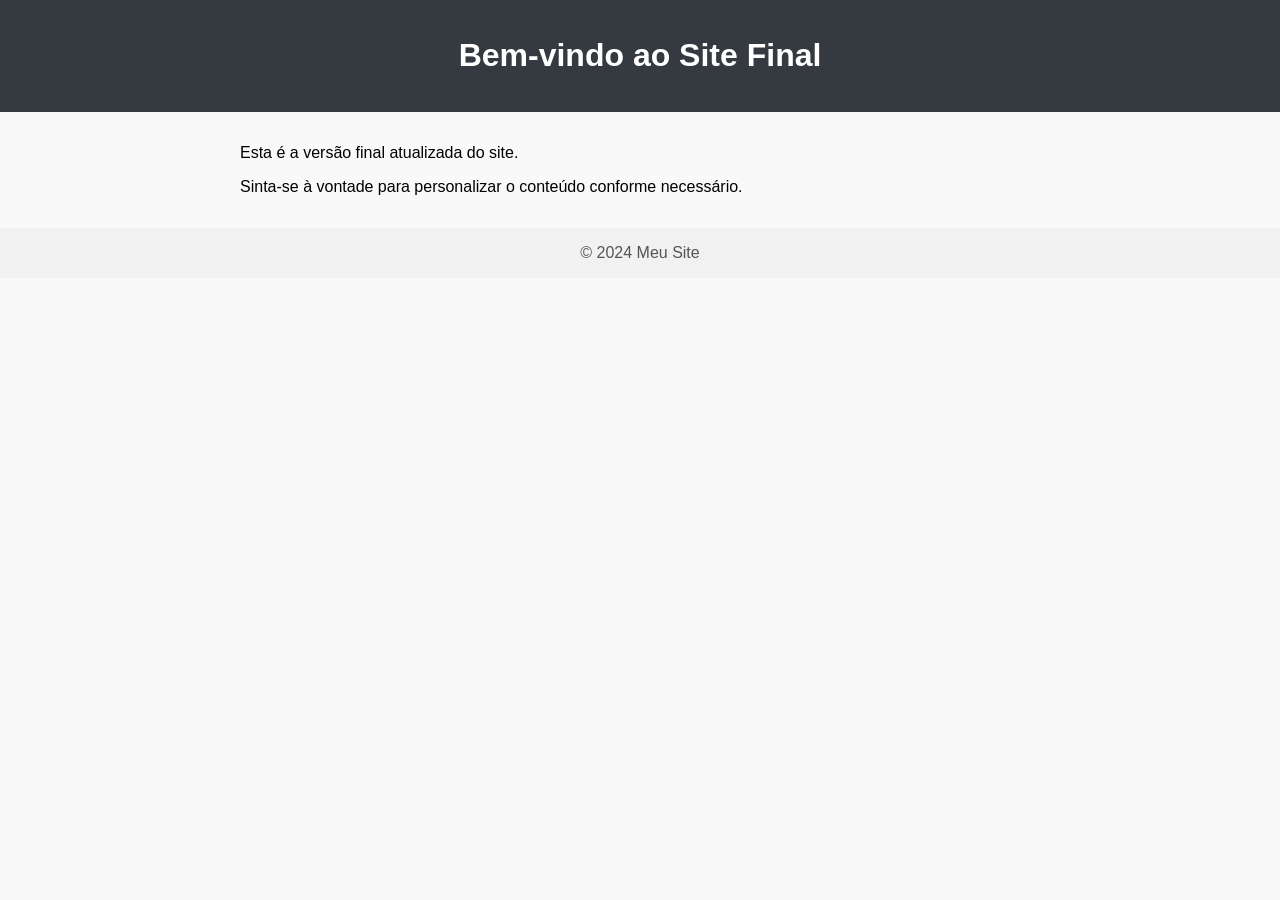
==== commit 37db9c2d: "Add final website" ====
--- a/index.html
+++ b/index.html
@@ -1,29 +1,45 @@
 <!DOCTYPE html>
-<html lang="pt-br">
+<html lang="pt-BR">
 <head>
-  <meta charset="UTF-8">
-  <meta name="viewport" content="width=device-width, initial-scale=1.0">
-  <title>Verificação de Número</title>
-  <link rel="stylesheet" href="style.css">
-  <link rel="stylesheet" href="https://cdnjs.cloudflare.com/ajax/libs/font-awesome/5.15.4/css/all.min.css">
+    <meta charset="UTF-8">
+    <meta name="viewport" content="width=device-width, initial-scale=1.0">
+    <title>Site Final</title>
+    <style>
+        body {
+            font-family: Arial, sans-serif;
+            margin: 0;
+            padding: 0;
+            background-color: #f9f9f9;
+        }
+        header {
+            background-color: #343a40;
+            color: white;
+            padding: 1rem 2rem;
+            text-align: center;
+        }
+        main {
+            max-width: 800px;
+            margin: 2rem auto;
+            padding: 0 1rem;
+        }
+        footer {
+            text-align: center;
+            padding: 1rem 0;
+            background-color: #f1f1f1;
+            color: #555;
+        }
+    </style>
 </head>
 <body>
-  <div class="container">
-    <div class="card">
-      <i class="fas fa-mobile-alt icon-large"></i>
-      <h1>Verifique seu Número de Celular</h1>
-      <p class="subtitle">Digite o número no formato <strong>(DDD) 99999-9999</strong></p>
-      <form id="verify-form">
-        <div class="input-group">
-          <i class="fas fa-phone"></i>
-          <input type="text" id="phone" placeholder="(DDD) 99999-9999" required>
-        </div>
-        <p id="error-message" class="error-message"><i class="fas fa-exclamation-triangle"></i> Formato inválido. Use (DDD) 99999-9999.</p>
-        <button type="submit" class="btn-primary"><i class="fas fa-phone"></i> Iniciar Verificação <i class="fas fa-arrow-right"></i></button>
-      </form>
-      <p class="info"><i class="fas fa-shield-alt"></i> Seu número é usado apenas para fins de demonstração. Garantimos privacidade.</p>
-    </div>
-  </div>
-  <script src="script.js"></script>
+    <header>
+        <h1>Bem-vindo ao Site Final</h1>
+    </header>
+    <main>
+        <p>Esta é a versão final atualizada do site.</p>
+        <p>Sinta-se à vontade para personalizar o conteúdo conforme necessário.</p>
+    </main>
+    <footer>
+        &copy; 2024 Meu Site
+    </footer>
 </body>
 </html>
